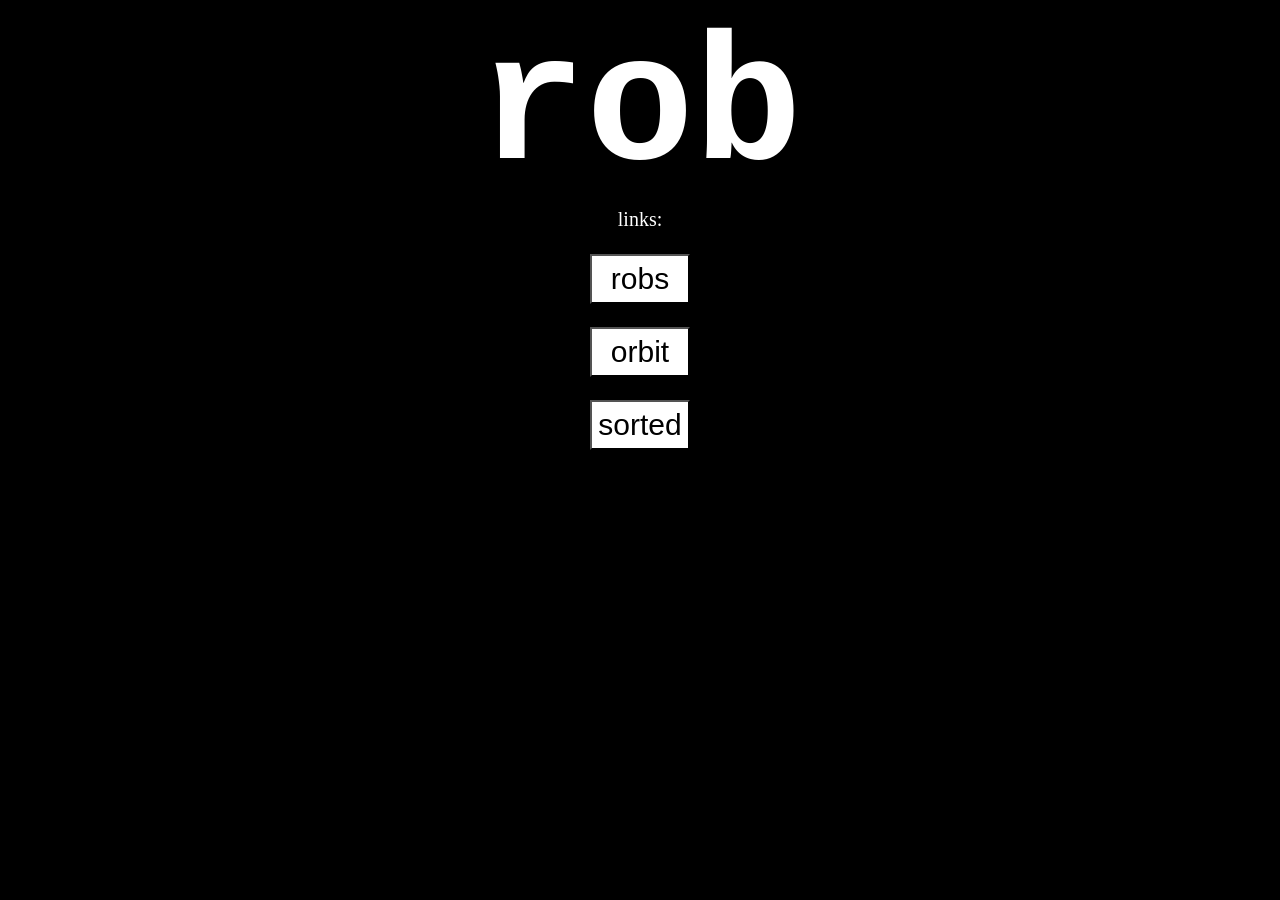
==== index.html @ e0b5e0f9 "." ====
<!DOCTYPE html>
<html lang="en">

<head>
    <meta charset="UTF-8">
    <meta name="viewport" content="width=device-width, initial-scale=1, maximum-scale=1, user-scalable=no" />
    <meta property="og:title" content="Rob" />
    <meta property="og:description" content="I'm Rob" />
    <meta property="og:image"
        content="https://raw.githubusercontent.com/RobTheDudeYo/robthedudeyo.github.io/main/favicon.ico" />
    <meta property="og:url" content="https://robthedudeyo.github.io/" />
    <title>Rob</title>
    <link rel="stylesheet" href="styles/index.css">
    <link rel="shortcut icon" type="image/x-icon" href="favicon.ico">
</head>

<header>
    rob
</header>

<body>
    links:
    <br><br>
    <a href="toys/robs.html">
        <button>robs</button>
    </a>
    <br><br>
    <a href="toys/orbit.html">
        <button>orbit</button>
    </a>
    <br><br>
    <!-- <a href="toys/sort.html"> -->
    <button>sorted</button>
    <!-- </a> -->
</body>

<script src="scripts/index.js"></script>

</html>
---- styles/index.css ----
html {
    background-color: black;
    text-align: center;
}

header {
    width: 100%;
    height: 200px;
    color: white;
    font-size: 180px;
    font-family: 'Courier New', Courier, monospace;
    font-weight: 900;
}

body {
    font-size: 20px;
    color: white;
}

button {
    width: 100px;
    height: 50px;
    font-size: 30px;
    color: black;
    background-color: white;
}

button:hover {
    background-color: black;
    color: white;
}

::selection {
    background-color: pink;
    color: skyblue;
}
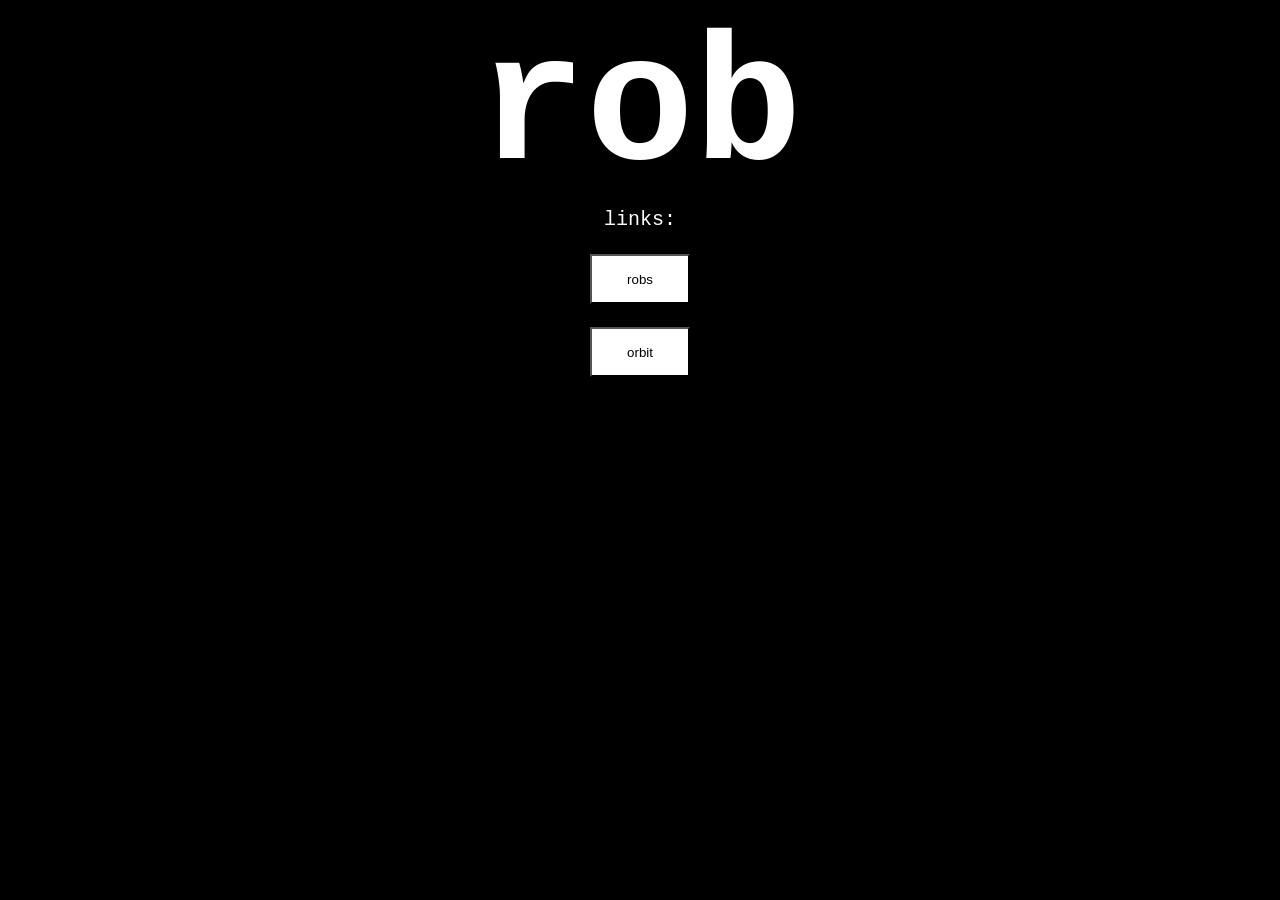
==== commit 824cd677: "." ====
--- a/index.html
+++ b/index.html
@@ -28,10 +28,6 @@
     <a href="toys/orbit.html">
         <button>orbit</button>
     </a>
-    <br><br>
-    <!-- <a href="toys/sort.html"> -->
-    <button>sorted</button>
-    <!-- </a> -->
 </body>
 
 <script src="scripts/index.js"></script>
--- a/styles/index.css
+++ b/styles/index.css
@@ -2,6 +2,7 @@
 html {
     background-color: black;
     text-align: center;
+    font-family: 'Courier New', Courier, monospace;
 }
 
 header {
@@ -9,7 +10,6 @@
     height: 200px;
     color: white;
     font-size: 180px;
-    font-family: 'Courier New', Courier, monospace;
     font-weight: 900;
 }
 
@@ -21,7 +21,7 @@
 button {
     width: 100px;
     height: 50px;
-    font-size: 30px;
+    
     color: black;
     background-color: white;
 }
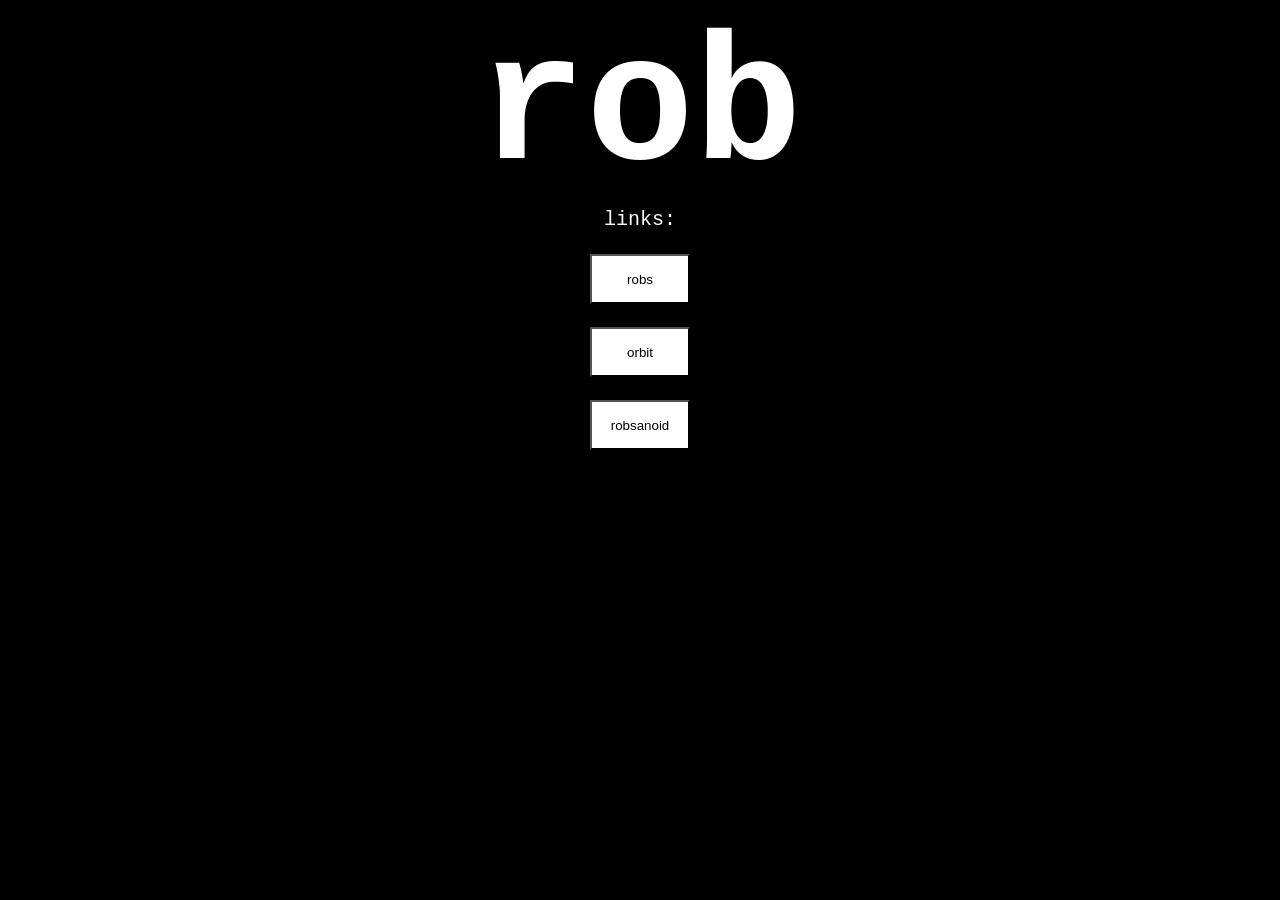
==== commit adc0b58b: "initial robsanoid merge" ====
--- a/index.html
+++ b/index.html
@@ -28,6 +28,10 @@
     <a href="toys/orbit.html">
         <button>orbit</button>
     </a>
+    <br><br>
+    <a href="games/robsanoid.html">
+        <button>robsanoid</button>
+    </a>
 </body>
 
 <script src="scripts/index.js"></script>
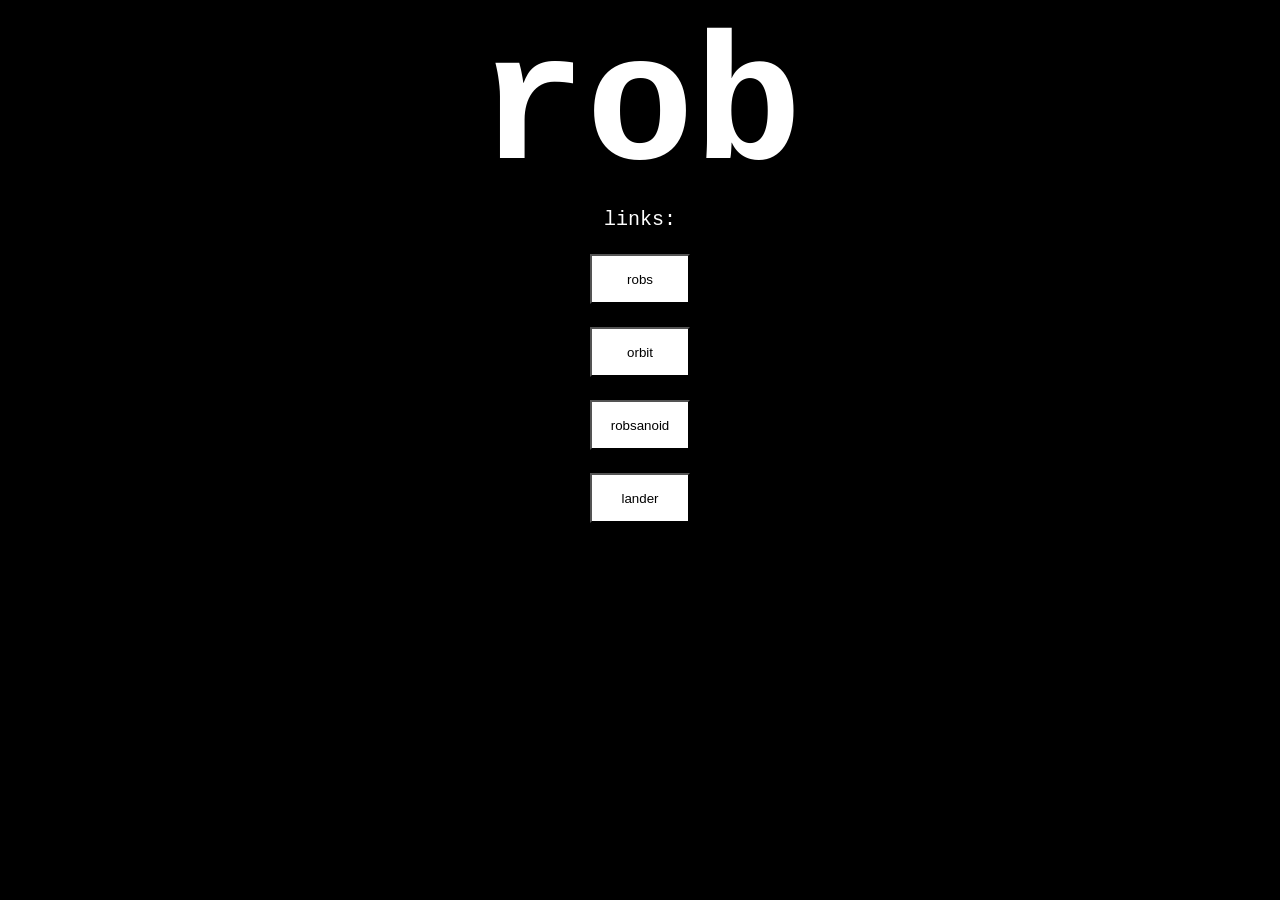
==== commit 2eb96725: "." ====
--- a/index.html
+++ b/index.html
@@ -32,6 +32,10 @@
     <a href="games/robsanoid.html">
         <button>robsanoid</button>
     </a>
+    <br><br>
+    <a href="games/lander.html">
+        <button>lander</button>
+    </a>
 </body>
 
 <script src="scripts/index.js"></script>
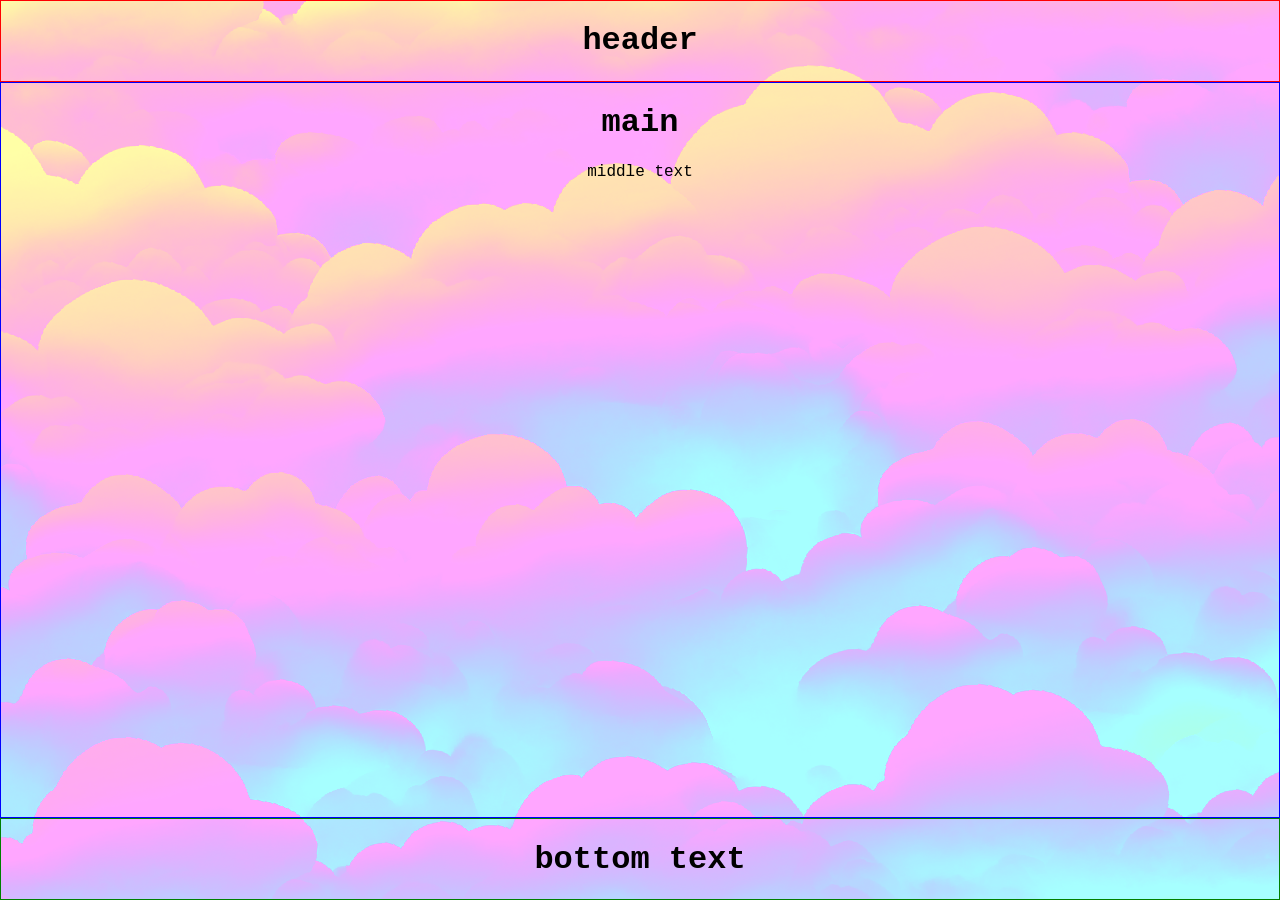
==== commit 3e81d86c: "first commit" ====
--- a/index.html
+++ b/index.html
@@ -1,43 +1,25 @@
 <!DOCTYPE html>
-<html lang="en">
+<html>
 
 <head>
-    <meta charset="UTF-8">
-    <meta name="viewport" content="width=device-width, initial-scale=1, maximum-scale=1, user-scalable=no" />
-    <meta property="og:title" content="Rob" />
-    <meta property="og:description" content="I'm Rob" />
-    <meta property="og:image"
-        content="https://raw.githubusercontent.com/RobTheDudeYo/robthedudeyo.github.io/main/favicon.ico" />
-    <meta property="og:url" content="https://robthedudeyo.github.io/" />
-    <title>Rob</title>
-    <link rel="stylesheet" href="styles/index.css">
-    <link rel="shortcut icon" type="image/x-icon" href="favicon.ico">
+    <title>Rob's Website</title>
+    <link href="./favicon.ico" rel="icon">
+    <link rel="stylesheet" type="text/css" href="./styles.css">
 </head>
 
-<header>
-    rob
-</header>
-
 <body>
-    links:
-    <br><br>
-    <a href="toys/robs.html">
-        <button>robs</button>
-    </a>
-    <br><br>
-    <a href="toys/orbit.html">
-        <button>orbit</button>
-    </a>
-    <br><br>
-    <a href="games/robsanoid.html">
-        <button>robsanoid</button>
-    </a>
-    <br><br>
-    <a href="games/lander.html">
-        <button>lander</button>
-    </a>
+    <header>
+        <h1>header</h1>
+    </header>
+    <canvas id="wallpaper"></canvas>
+    <main>
+        <h1>main</h1>
+        <p>middle text</p>
+        <script type="module" src="./main.js"></script>
+    </main>
+    <footer>
+        <h1>bottom text</h1>
+    </footer>
 </body>
 
-<script src="scripts/index.js"></script>
-
 </html>
--- a/styles.css
+++ b/styles.css
@@ -0,0 +1,36 @@
+html {
+    background-color: black;
+    color: black;
+    font-family: 'Courier New', Courier, monospace;
+    text-align: center;
+}
+
+body {
+    margin: 0;
+    min-height: 100vh;
+    display: flex;
+    flex-direction: column;
+}
+
+header {
+    border: 1px solid red;
+}
+
+main {
+    flex: 1;
+    border: 1px solid blue;
+}
+
+canvas {
+    position: fixed;
+    top: 0;
+    left: 0;
+    width: 100vw;
+    height: 100vh;
+    z-index: -1;
+}
+
+footer {
+
+    border: 1px solid green;
+}
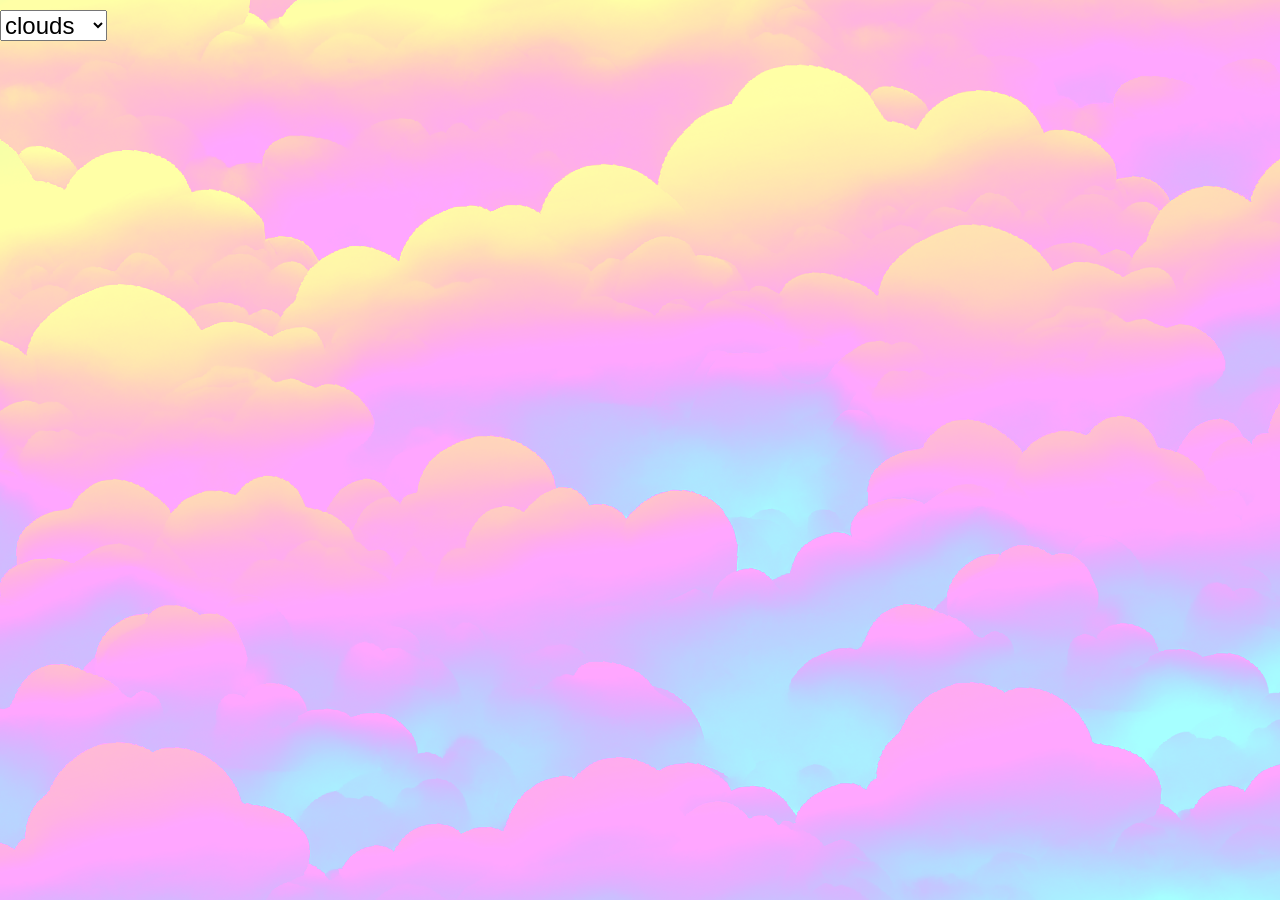
==== commit 3260f6b1: "." ====
--- a/index.html
+++ b/index.html
@@ -9,16 +9,17 @@
 
 <body>
     <header>
-        <h1>header</h1>
+        <select id="shader-select">
+            <option value="clouds">clouds</option>
+            <option value="periodic">periodic</option>
+            <option value="rotation">rotation</option>
+        </select>
     </header>
     <canvas id="wallpaper"></canvas>
+    <script type="module" src="./main.js"></script>
     <main>
-        <h1>main</h1>
-        <p>middle text</p>
-        <script type="module" src="./main.js"></script>
     </main>
     <footer>
-        <h1>bottom text</h1>
     </footer>
 </body>
 
--- a/styles.css
+++ b/styles.css
@@ -2,7 +2,7 @@
     background-color: black;
     color: black;
     font-family: 'Courier New', Courier, monospace;
-    text-align: center;
+    pointer-events: none;
 }
 
 body {
@@ -12,25 +12,26 @@
     flex-direction: column;
 }
 
-header {
-    border: 1px solid red;
-}
+header {}
 
 main {
     flex: 1;
-    border: 1px solid blue;
 }
 
-canvas {
+#wallpaper {
     position: fixed;
     top: 0;
     left: 0;
     width: 100vw;
     height: 100vh;
     z-index: -1;
+    pointer-events: auto;
 }
 
-footer {
+#shader-select {
+    font-size: 1.5em;
+    margin-top: 10px;
+    pointer-events: auto;
+}
 
-    border: 1px solid green;
-}+footer {}
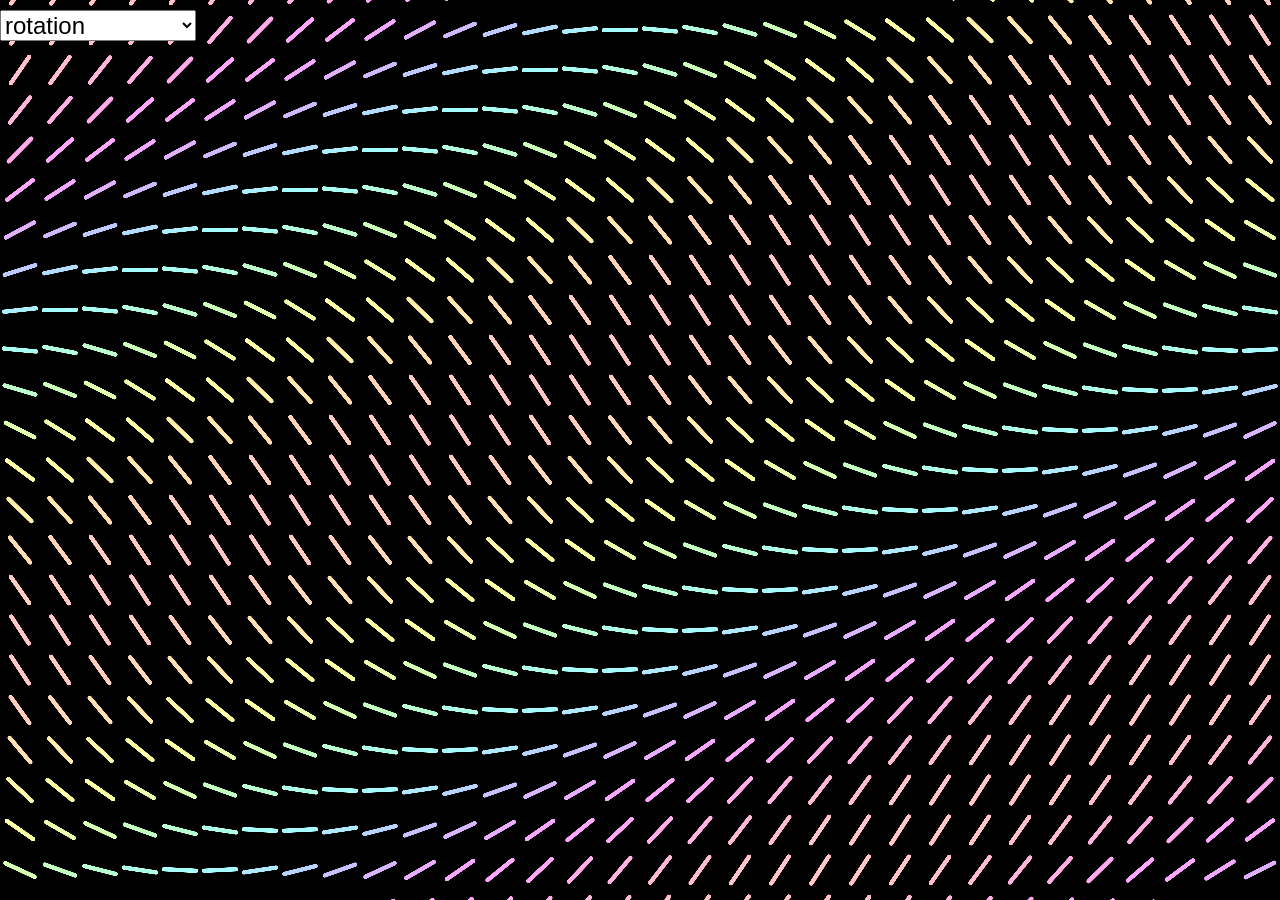
==== commit c330ddbb: "." ====
--- a/index.html
+++ b/index.html
@@ -10,9 +10,10 @@
 <body>
     <header>
         <select id="shader-select">
+            <option value="rotation">rotation</option>
+            <option value="voronoi">voronoi (not yet)</option>
             <option value="clouds">clouds</option>
             <option value="periodic">periodic</option>
-            <option value="rotation">rotation</option>
         </select>
     </header>
     <canvas id="wallpaper"></canvas>
--- a/styles.css
+++ b/styles.css
@@ -3,6 +3,8 @@
     color: black;
     font-family: 'Courier New', Courier, monospace;
     pointer-events: none;
+    /* touch controls: none */
+    user-select: none;
 }
 
 body {
@@ -32,6 +34,7 @@
     font-size: 1.5em;
     margin-top: 10px;
     pointer-events: auto;
+    user-select: auto;
 }
 
 footer {}
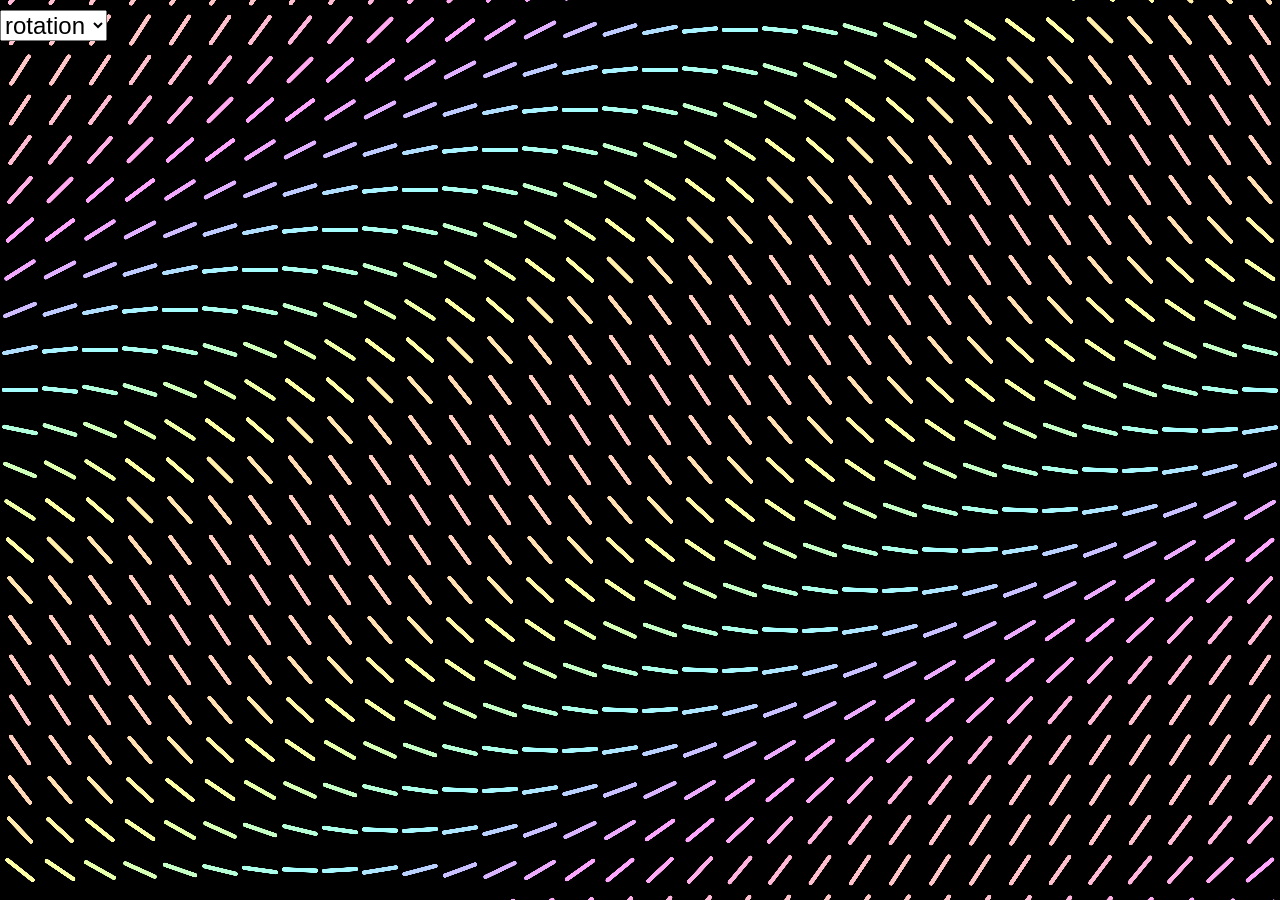
==== commit 54d39a3c: "." ====
--- a/index.html
+++ b/index.html
@@ -11,7 +11,6 @@
     <header>
         <select id="shader-select">
             <option value="rotation">rotation</option>
-            <option value="voronoi">voronoi (not yet)</option>
             <option value="clouds">clouds</option>
             <option value="periodic">periodic</option>
         </select>
